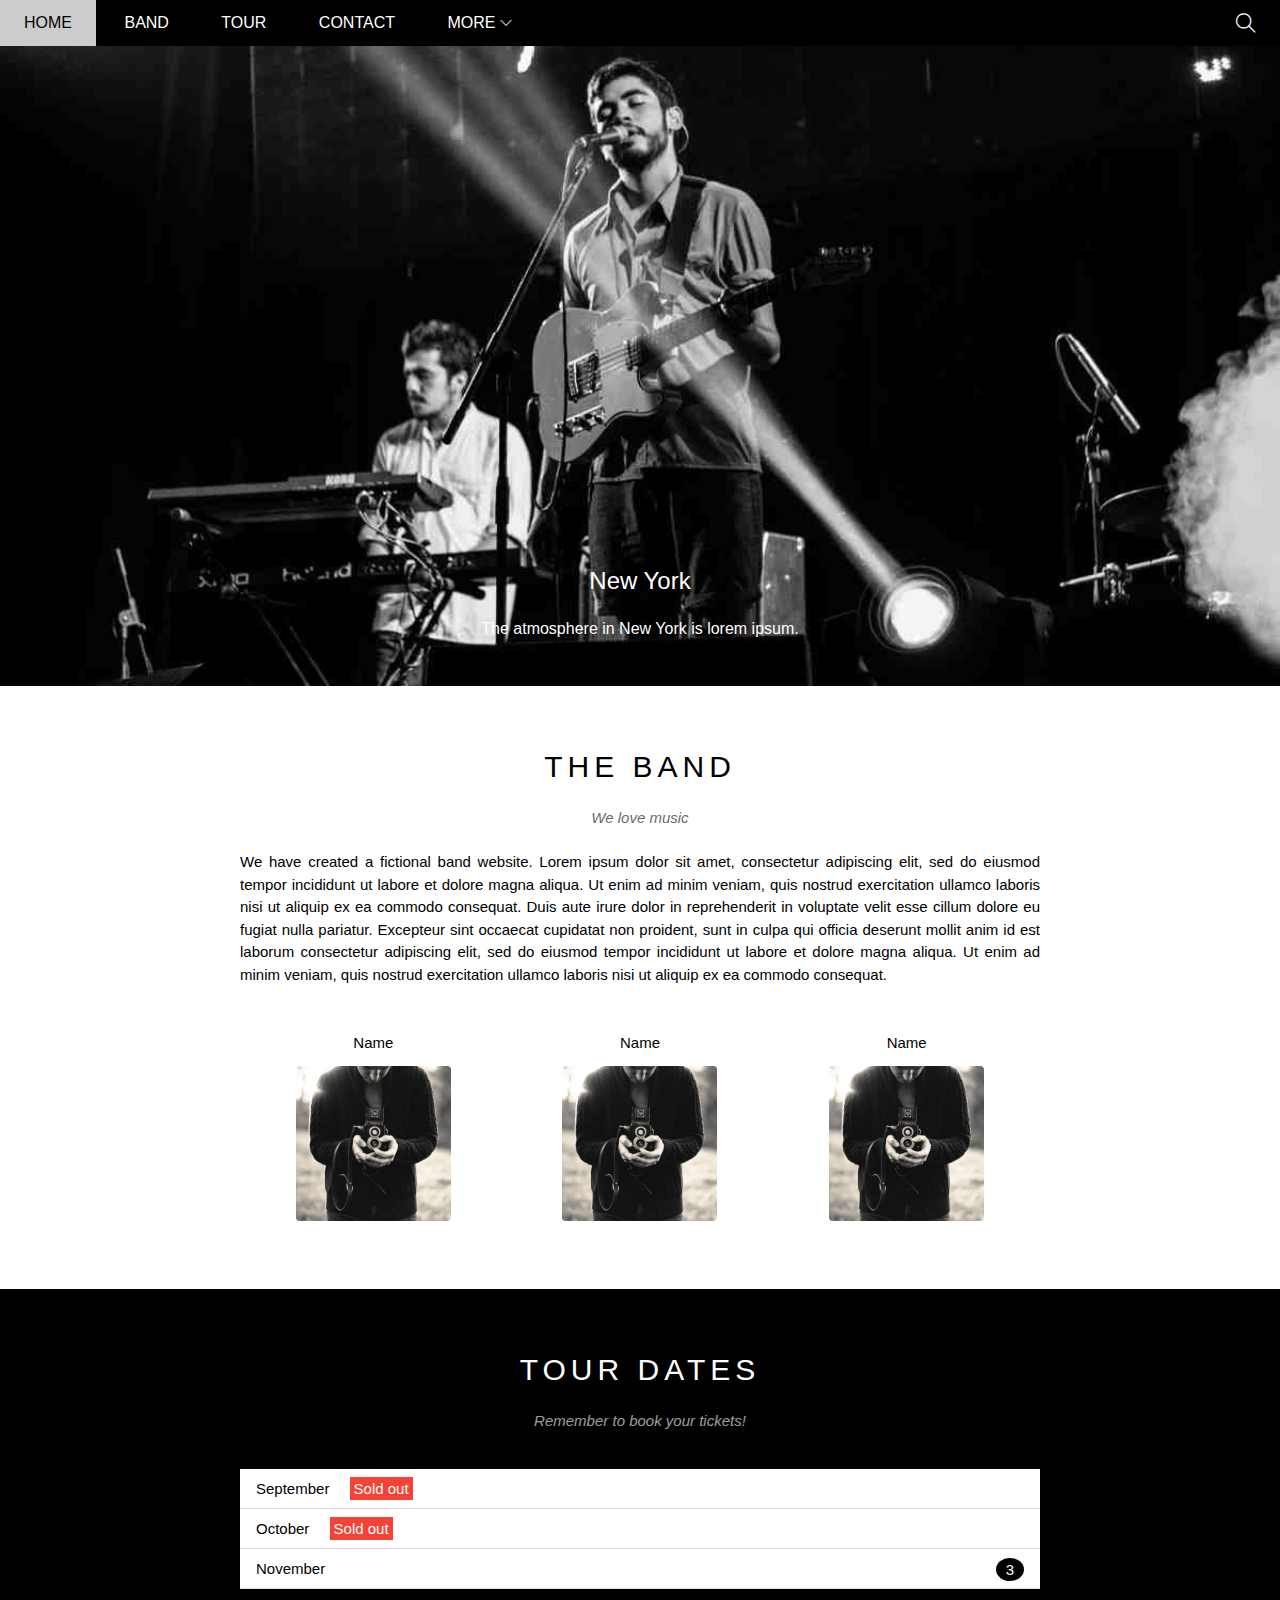
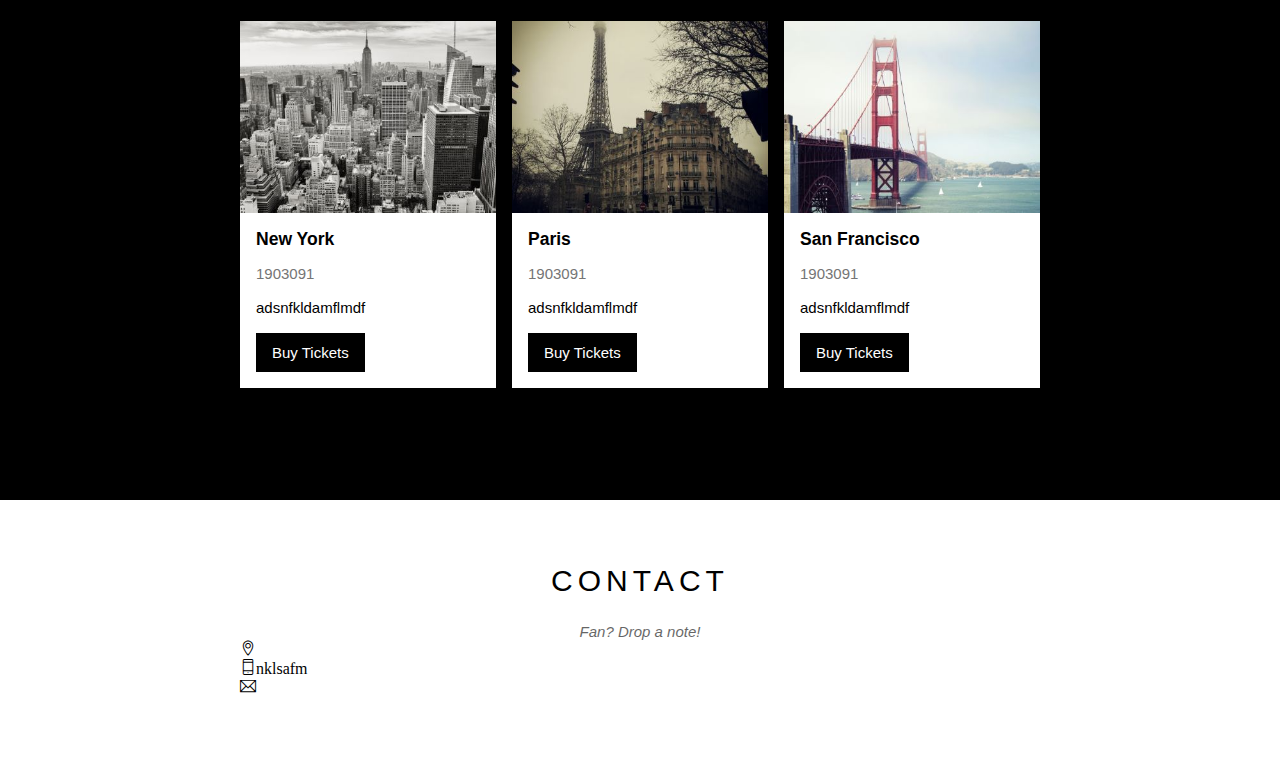
==== index.html @ 6d63976c "abc" ====
<!DOCTYPE html>
<html lang="en">
<head>
    <meta charset="UTF-8">
    <meta http-equiv="X-UA-Compatible" content="IE=edge">
    <meta name="viewport" content="width=device-width, initial-scale=1.0">
    <link rel="stylesheet" href="./assets/css/style.css">
    <link rel="stylesheet" href="./assets/fonts/themify-icons/themify-icons.css">
    <title>Đứa con</title>
</head>
<body>
    <div id="main">
        <div id="header">
            <ul id="nav">
                <li><a href="#">Home</a></li>
                <li><a href="#band">Band</a></li>
                <li><a href="#tour">Tour</a></li>
                <li><a href="#contact">Contact</a></li>
                <li>
                    <a href="#">
                        More 
                        <i class="ti-angle-down"></i>
                    </a>
                    <ul class="subnav">
                        <li><a href="./assets/css/style.css">Merchandise</a></li>
                        <li><a href="./assets/css/style.css">Extras</a></li>
                        <li><a href="./assets/css/style.css">Media</a></li>
                    </ul>
                </li>
            </ul>
            <div class=search1>
                <i class="search ti-search"></i>
            </div>
        </div>

        <div id="slider">
            <div class="text-content">
                <h2 class="text-heading">New York</h2>
                <div class="text-description">The atmosphere in New York is lorem ipsum.</div>
            </div>
        </div>
<!-- ban -->
        <div id="content">
            <div id=band class="content-section">
                <h2 class="section-heading">THE BAND</h2>
                <p class="section-sub-heading">We love music</p>
                <p class="about-text">We have created a fictional band website. Lorem ipsum dolor sit amet, consectetur adipiscing elit, sed do eiusmod tempor incididunt ut labore et dolore magna aliqua. Ut enim ad minim veniam, quis nostrud exercitation ullamco laboris nisi ut aliquip ex ea commodo consequat. Duis aute irure dolor in reprehenderit in voluptate velit esse cillum dolore eu fugiat nulla pariatur. Excepteur sint occaecat cupidatat non proident, sunt in culpa qui officia deserunt mollit anim id est laborum consectetur adipiscing elit, sed do eiusmod tempor incididunt ut labore et dolore magna aliqua. Ut enim ad minim veniam, quis nostrud exercitation ullamco laboris nisi ut aliquip ex ea commodo consequat.</p>
            <div class="members-list">
                <div class="member-item">
                    <p class="member-name">Name</p>
                    <img src="./assets/img/bannhac/bandmember.jpg" alt="Name" class="member-img">
                </div>
                <div class="member-item">
                    <p class="member-name">Name</p>
                    <img src="./assets/img/bannhac/bandmember.jpg" alt="Name" class="member-img">
                </div>
                <div class="member-item">
                    <p class="member-name">Name</p>
                    <img src="./assets/img/bannhac/bandmember.jpg" alt="Name" class="member-img">
                </div>
                <div class="clear"></div>
            </div>
        </div>
        
        <!-- tour -->
        <div id=tour class="tour-section">
            
            <div class="content-section">
                <h2 class="section-heading text-white">TOUR DATES</h2>
                <p class="section-sub-heading text-white">Remember to book your tickets!</p>
                <ul class="ticketslist">
                    <li>September <span class="sold-out">Sold out</span></li>
                    <li>October <span class="sold-out">Sold out</span></li>
                    <li>November<span class="quantity">3</span></li>
                </ul>
                <!--list tour  -->
                <div class="places-list">
                    <div class="places-item">
                        <img src="./assets/img/tour/newyork.jpg" alt="NEWYORK" class="place-img">
                        <div class="place-body">
                            <h3 class="place-heading">New York</h3>
                            <p class="place-time">1903091</p>
                            <p class="place-desc">adsnfkldamflmdf</p>
                            <a href="#" class="place-buy-btn">Buy Tickets</a>
                        </div>
                    </div>
                    <div class="places-item">
                        <img src="./assets/img/tour/paris.jpg" alt="PARIS" class="place-img">
                        <div class="place-body">
                            <h3 class="place-heading">Paris</h3>
                            <p class="place-time">1903091</p>
                            <p class="place-desc">adsnfkldamflmdf</p>
                            <a href="#" class="place-buy-btn">Buy Tickets</a>
                        </div>
                    </div>
                    <div class="places-item">
                        <img src="./assets/img/tour/sanfran.jpg" alt="SANFRAN" class="place-img">
                        <div class="place-body">
                            <h3 class="place-heading">San Francisco</h3>
                            <p class="place-time">1903091</p>
                            <p class="place-desc">adsnfkldamflmdf</p>
                            <a href="#" class="place-buy-btn">Buy Tickets</a>
                        </div>
                    </div>
                    <div class="clear"></div>
                </div>
                </div>
            </div>
            
            <!-- CONTACT -->
            <div id=contact class="content-section">
                 <h2 class="section-heading">CONTACT</h2>
                <p class="section-sub-heading">Fan? Drop a note!</p>
                <div class="row">
                    <div class="col col-half">
                        <p><i class="ti-location-pin"></i></p>
                        <p><i class="ti-mobile">nklsafm</i></p>
                        <p><i class="ti-email"></i></p>
                    </div>
                    <div class="col col-half"></div>
                </div>
            </div>
        </div>
        <div id="footer">
            
        </div>
    </div>
</body>
</html>
---- assets/css/style.css ----
*{
    padding: 0;
    margin: 0;
    box-sizing: border-box;
}
html{
    scroll-behavior: smooth;
    font-family: Arial, Helvetica, sans-serif;
}
.clear{
    clear: both;
}
.text-white{
    color:#fff !important;
}
/* 1.từ trên xún dưới
2.từ trái sang pải
3.tổng quan đến chi tiết
 */

/* 1.vị trí
2.kích thước
3.màu sắc
4.kiểu dáng
 */

#main{

}

#header{
    height: 46px;
    background: #000;
    position: fixed;
    top: 0;
    right: 0;
    left: 0;
    z-index:1;
}
#nav{
    display: inline-block;
}
#nav .subnav{
    list-style-type: none;
}
#nav >li{
    display: inline-block;
}
#nav li{
    position: relative;
}
#nav >li >a{
    color: #fff;
    text-transform: uppercase;
}

#nav li a{
    
    text-decoration: none;
    line-height:46px;
    padding: 0 24px;
    display: block;
}
#nav li:hover .subnav{
    display:block;
}
#nav > li:hover > a,
#nav .subnav li:hover{
    color: #000;
    background-color: #ccc;
    
}

#nav .subnav{
    display: none;
    min-width: 160px;
    position: absolute;
    background-color: #fff;
    box-shadow: 0 0 10px rgba(0, 0, 0,0.5);
}
#nav .subnav a{
    color: #000;
    padding:0 11px;
    line-height: 38px;
}
/* #nav .subnav li:hover{
    color: #000;
    background-color: #ccc;
    
} */
#nav .ti-angle-down{
    font-size: 12px;
}
#header .search1{
    float: right;
}
#header .search{
    font-size: 20px;
    color: #fff;
    line-height: 46px;
    padding:0 24px;
    
}
#header .search1:hover{
    background-color:red;
    cursor: pointer;
}

#slider{
   margin-top:46px;
   padding-top: 50%;
   background: url(/assets/img/slider/anhthutap.jpg) top center/cover no-repeat;
    position: relative;
}
#slider .text-content{
    position: absolute;
    bottom: 48px;
    color: #fff;
    text-align: center;
    width: 100%; 

    
}
#slider .text-heading {
    font-size: 24px;
    font-weight:500

}
#slider .text-description{
    padding-top: 25px;
}

#content{

}
#content .content-section{
    padding:64px 0;
    width:800px;
    margin-left: auto;
    margin-right: auto; 
}
#content .section-heading{
    text-align:center;
    font-weight: 500;
    font-size:30px;
    letter-spacing: 5px;
}
#content .section-sub-heading{
    text-align:center;
    opacity: 0.60;
    font-size: 15px;
    margin-top: 25px;
    font-style: italic;
}
#content .about-text{
    font-size: 15px;
    margin-top: 25px;
    text-align: justify;
    line-height: 1.5;
}
#content .members-list{
    margin-top:48px;
    
}
#content .member-item{
    float: left;
    width: 33.33333333%;
    text-align:center;
}
#content .member-name{
    font-size:15px;
    
}
#content .member-img{
    margin-top: 15px;
    width: 155px;
    border-radius: 4px;
}
/* Tour */
.tour-section{
    background-color: #000;
    
}
.ticketslist{
    background-color: #fff;
    margin-top: 40px;
}
.ticketslist li{
    font-size: 15px;
    padding: 11px 16px;
    border-bottom: 1px solid #ddd;
}
.ticketslist .sold-out{
    background: #f44336;
    color: #fff;
    padding: 3px 4px;
    margin-left: 16px;
}
.ticketslist .sold-out:hover {
    background-color: green;
    color: black;
}
.ticketslist .quantity{
    float: right;
    width: 28px;
    height: 23px;
    background-color: #000;
    color: #fff;
    border-radius: 55%;
    text-align: center;
    margin-top: -2px;
    line-height: 23px;
}
/* places */
.places-list{
    margin:32px -8px 0px;
    overflow: hidden;
    padding-bottom: 48px;
}
.places-item{
    float: left;
    width: 33.333333%;
    padding: 0 8px;
}
.place-img{
    width: 100%; 
    display:block;
    
}
.place-img:hover{
    opacity:  0.6 ;
    
}
.place-body{
    background: #fff;
    font-size: 15px;
    padding: 16px;
}
.place-heading{
    font-weight: 550;
}
.place-time{
    margin-top: 15px;
    color:#757575;
}
.place-desc{
   margin-top: 15px;
   line-height:1.4;

}
.place-buy-btn{
    padding:11px 16px;
    background-color: #000;
    color: #fff;
    text-decoration: none;
    display: inline-block;
    margin-top: 15px;

}
.place-buy-btn:hover{
    background-color:#ccc;
    color: #000;
}
#footer{

}
---- assets/fonts/themify-icons/themify-icons.css ----
@font-face {
	font-family: 'themify';
	src:url('fonts/themify.eot?-fvbane');
	src:url('fonts/themify.eot?#iefix-fvbane') format('embedded-opentype'),
		url('fonts/themify.woff?-fvbane') format('woff'),
		url('fonts/themify.ttf?-fvbane') format('truetype'),
		url('fonts/themify.svg?-fvbane#themify') format('svg');
	font-weight: normal;
	font-style: normal;
}

[class^="ti-"], [class*=" ti-"] {
	font-family: 'themify';
	speak: none;
	font-style: normal;
	font-weight: normal;
	font-variant: normal;
	text-transform: none;
	line-height: 1;

	/* Better Font Rendering =========== */
	-webkit-font-smoothing: antialiased;
	-moz-osx-font-smoothing: grayscale;
}

.ti-wand:before {
	content: "\e600";
}
.ti-volume:before {
	content: "\e601";
}
.ti-user:before {
	content: "\e602";
}
.ti-unlock:before {
	content: "\e603";
}
.ti-unlink:before {
	content: "\e604";
}
.ti-trash:before {
	content: "\e605";
}
.ti-thought:before {
	content: "\e606";
}
.ti-target:before {
	content: "\e607";
}
.ti-tag:before {
	content: "\e608";
}
.ti-tablet:before {
	content: "\e609";
}
.ti-star:before {
	content: "\e60a";
}
.ti-spray:before {
	content: "\e60b";
}
.ti-signal:before {
	content: "\e60c";
}
.ti-shopping-cart:before {
	content: "\e60d";
}
.ti-shopping-cart-full:before {
	content: "\e60e";
}
.ti-settings:before {
	content: "\e60f";
}
.ti-search:before {
	content: "\e610";
}
.ti-zoom-in:before {
	content: "\e611";
}
.ti-zoom-out:before {
	content: "\e612";
}
.ti-cut:before {
	content: "\e613";
}
.ti-ruler:before {
	content: "\e614";
}
.ti-ruler-pencil:before {
	content: "\e615";
}
.ti-ruler-alt:before {
	content: "\e616";
}
.ti-bookmark:before {
	content: "\e617";
}
.ti-bookmark-alt:before {
	content: "\e618";
}
.ti-reload:before {
	content: "\e619";
}
.ti-plus:before {
	content: "\e61a";
}
.ti-pin:before {
	content: "\e61b";
}
.ti-pencil:before {
	content: "\e61c";
}
.ti-pencil-alt:before {
	content: "\e61d";
}
.ti-paint-roller:before {
	content: "\e61e";
}
.ti-paint-bucket:before {
	content: "\e61f";
}
.ti-na:before {
	content: "\e620";
}
.ti-mobile:before {
	content: "\e621";
}
.ti-minus:before {
	content: "\e622";
}
.ti-medall:before {
	content: "\e623";
}
.ti-medall-alt:before {
	content: "\e624";
}
.ti-marker:before {
	content: "\e625";
}
.ti-marker-alt:before {
	content: "\e626";
}
.ti-arrow-up:before {
	content: "\e627";
}
.ti-arrow-right:before {
	content: "\e628";
}
.ti-arrow-left:before {
	content: "\e629";
}
.ti-arrow-down:before {
	content: "\e62a";
}
.ti-lock:before {
	content: "\e62b";
}
.ti-location-arrow:before {
	content: "\e62c";
}
.ti-link:before {
	content: "\e62d";
}
.ti-layout:before {
	content: "\e62e";
}
.ti-layers:before {
	content: "\e62f";
}
.ti-layers-alt:before {
	content: "\e630";
}
.ti-key:before {
	content: "\e631";
}
.ti-import:before {
	content: "\e632";
}
.ti-image:before {
	content: "\e633";
}
.ti-heart:before {
	content: "\e634";
}
.ti-heart-broken:before {
	content: "\e635";
}
.ti-hand-stop:before {
	content: "\e636";
}
.ti-hand-open:before {
	content: "\e637";
}
.ti-hand-drag:before {
	content: "\e638";
}
.ti-folder:before {
	content: "\e639";
}
.ti-flag:before {
	content: "\e63a";
}
.ti-flag-alt:before {
	content: "\e63b";
}
.ti-flag-alt-2:before {
	content: "\e63c";
}
.ti-eye:before {
	content: "\e63d";
}
.ti-export:before {
	content: "\e63e";
}
.ti-exchange-vertical:before {
	content: "\e63f";
}
.ti-desktop:before {
	content: "\e640";
}
.ti-cup:before {
	content: "\e641";
}
.ti-crown:before {
	content: "\e642";
}
.ti-comments:before {
	content: "\e643";
}
.ti-comment:before {
	content: "\e644";
}
.ti-comment-alt:before {
	content: "\e645";
}
.ti-close:before {
	content: "\e646";
}
.ti-clip:before {
	content: "\e647";
}
.ti-angle-up:before {
	content: "\e648";
}
.ti-angle-right:before {
	content: "\e649";
}
.ti-angle-left:before {
	content: "\e64a";
}
.ti-angle-down:before {
	content: "\e64b";
}
.ti-check:before {
	content: "\e64c";
}
.ti-check-box:before {
	content: "\e64d";
}
.ti-camera:before {
	content: "\e64e";
}
.ti-announcement:before {
	content: "\e64f";
}
.ti-brush:before {
	content: "\e650";
}
.ti-briefcase:before {
	content: "\e651";
}
.ti-bolt:before {
	content: "\e652";
}
.ti-bolt-alt:before {
	content: "\e653";
}
.ti-blackboard:before {
	content: "\e654";
}
.ti-bag:before {
	content: "\e655";
}
.ti-move:before {
	content: "\e656";
}
.ti-arrows-vertical:before {
	content: "\e657";
}
.ti-arrows-horizontal:before {
	content: "\e658";
}
.ti-fullscreen:before {
	content: "\e659";
}
.ti-arrow-top-right:before {
	content: "\e65a";
}
.ti-arrow-top-left:before {
	content: "\e65b";
}
.ti-arrow-circle-up:before {
	content: "\e65c";
}
.ti-arrow-circle-right:before {
	content: "\e65d";
}
.ti-arrow-circle-left:before {
	content: "\e65e";
}
.ti-arrow-circle-down:before {
	content: "\e65f";
}
.ti-angle-double-up:before {
	content: "\e660";
}
.ti-angle-double-right:before {
	content: "\e661";
}
.ti-angle-double-left:before {
	content: "\e662";
}
.ti-angle-double-down:before {
	content: "\e663";
}
.ti-zip:before {
	content: "\e664";
}
.ti-world:before {
	content: "\e665";
}
.ti-wheelchair:before {
	content: "\e666";
}
.ti-view-list:before {
	content: "\e667";
}
.ti-view-list-alt:before {
	content: "\e668";
}
.ti-view-grid:before {
	content: "\e669";
}
.ti-uppercase:before {
	content: "\e66a";
}
.ti-upload:before {
	content: "\e66b";
}
.ti-underline:before {
	content: "\e66c";
}
.ti-truck:before {
	content: "\e66d";
}
.ti-timer:before {
	content: "\e66e";
}
.ti-ticket:before {
	content: "\e66f";
}
.ti-thumb-up:before {
	content: "\e670";
}
.ti-thumb-down:before {
	content: "\e671";
}
.ti-text:before {
	content: "\e672";
}
.ti-stats-up:before {
	content: "\e673";
}
.ti-stats-down:before {
	content: "\e674";
}
.ti-split-v:before {
	content: "\e675";
}
.ti-split-h:before {
	content: "\e676";
}
.ti-smallcap:before {
	content: "\e677";
}
.ti-shine:before {
	content: "\e678";
}
.ti-shift-right:before {
	content: "\e679";
}
.ti-shift-left:before {
	content: "\e67a";
}
.ti-shield:before {
	content: "\e67b";
}
.ti-notepad:before {
	content: "\e67c";
}
.ti-server:before {
	content: "\e67d";
}
.ti-quote-right:before {
	content: "\e67e";
}
.ti-quote-left:before {
	content: "\e67f";
}
.ti-pulse:before {
	content: "\e680";
}
.ti-printer:before {
	content: "\e681";
}
.ti-power-off:before {
	content: "\e682";
}
.ti-plug:before {
	content: "\e683";
}
.ti-pie-chart:before {
	content: "\e684";
}
.ti-paragraph:before {
	content: "\e685";
}
.ti-panel:before {
	content: "\e686";
}
.ti-package:before {
	content: "\e687";
}
.ti-music:before {
	content: "\e688";
}
.ti-music-alt:before {
	content: "\e689";
}
.ti-mouse:before {
	content: "\e68a";
}
.ti-mouse-alt:before {
	content: "\e68b";
}
.ti-money:before {
	content: "\e68c";
}
.ti-microphone:before {
	content: "\e68d";
}
.ti-menu:before {
	content: "\e68e";
}
.ti-menu-alt:before {
	content: "\e68f";
}
.ti-map:before {
	content: "\e690";
}
.ti-map-alt:before {
	content: "\e691";
}
.ti-loop:before {
	content: "\e692";
}
.ti-location-pin:before {
	content: "\e693";
}
.ti-list:before {
	content: "\e694";
}
.ti-light-bulb:before {
	content: "\e695";
}
.ti-Italic:before {
	content: "\e696";
}
.ti-info:before {
	content: "\e697";
}
.ti-infinite:before {
	content: "\e698";
}
.ti-id-badge:before {
	content: "\e699";
}
.ti-hummer:before {
	content: "\e69a";
}
.ti-home:before {
	content: "\e69b";
}
.ti-help:before {
	content: "\e69c";
}
.ti-headphone:before {
	content: "\e69d";
}
.ti-harddrives:before {
	content: "\e69e";
}
.ti-harddrive:before {
	content: "\e69f";
}
.ti-gift:before {
	content: "\e6a0";
}
.ti-game:before {
	content: "\e6a1";
}
.ti-filter:before {
	content: "\e6a2";
}
.ti-files:before {
	content: "\e6a3";
}
.ti-file:before {
	content: "\e6a4";
}
.ti-eraser:before {
	content: "\e6a5";
}
.ti-envelope:before {
	content: "\e6a6";
}
.ti-download:before {
	content: "\e6a7";
}
.ti-direction:before {
	content: "\e6a8";
}
.ti-direction-alt:before {
	content: "\e6a9";
}
.ti-dashboard:before {
	content: "\e6aa";
}
.ti-control-stop:before {
	content: "\e6ab";
}
.ti-control-shuffle:before {
	content: "\e6ac";
}
.ti-control-play:before {
	content: "\e6ad";
}
.ti-control-pause:before {
	content: "\e6ae";
}
.ti-control-forward:before {
	content: "\e6af";
}
.ti-control-backward:before {
	content: "\e6b0";
}
.ti-cloud:before {
	content: "\e6b1";
}
.ti-cloud-up:before {
	content: "\e6b2";
}
.ti-cloud-down:before {
	content: "\e6b3";
}
.ti-clipboard:before {
	content: "\e6b4";
}
.ti-car:before {
	content: "\e6b5";
}
.ti-calendar:before {
	content: "\e6b6";
}
.ti-book:before {
	content: "\e6b7";
}
.ti-bell:before {
	content: "\e6b8";
}
.ti-basketball:before {
	content: "\e6b9";
}
.ti-bar-chart:before {
	content: "\e6ba";
}
.ti-bar-chart-alt:before {
	content: "\e6bb";
}
.ti-back-right:before {
	content: "\e6bc";
}
.ti-back-left:before {
	content: "\e6bd";
}
.ti-arrows-corner:before {
	content: "\e6be";
}
.ti-archive:before {
	content: "\e6bf";
}
.ti-anchor:before {
	content: "\e6c0";
}
.ti-align-right:before {
	content: "\e6c1";
}
.ti-align-left:before {
	content: "\e6c2";
}
.ti-align-justify:before {
	content: "\e6c3";
}
.ti-align-center:before {
	content: "\e6c4";
}
.ti-alert:before {
	content: "\e6c5";
}
.ti-alarm-clock:before {
	content: "\e6c6";
}
.ti-agenda:before {
	content: "\e6c7";
}
.ti-write:before {
	content: "\e6c8";
}
.ti-window:before {
	content: "\e6c9";
}
.ti-widgetized:before {
	content: "\e6ca";
}
.ti-widget:before {
	content: "\e6cb";
}
.ti-widget-alt:before {
	content: "\e6cc";
}
.ti-wallet:before {
	content: "\e6cd";
}
.ti-video-clapper:before {
	content: "\e6ce";
}
.ti-video-camera:before {
	content: "\e6cf";
}
.ti-vector:before {
	content: "\e6d0";
}
.ti-themify-logo:before {
	content: "\e6d1";
}
.ti-themify-favicon:before {
	content: "\e6d2";
}
.ti-themify-favicon-alt:before {
	content: "\e6d3";
}
.ti-support:before {
	content: "\e6d4";
}
.ti-stamp:before {
	content: "\e6d5";
}
.ti-split-v-alt:before {
	content: "\e6d6";
}
.ti-slice:before {
	content: "\e6d7";
}
.ti-shortcode:before {
	content: "\e6d8";
}
.ti-shift-right-alt:before {
	content: "\e6d9";
}
.ti-shift-left-alt:before {
	content: "\e6da";
}
.ti-ruler-alt-2:before {
	content: "\e6db";
}
.ti-receipt:before {
	content: "\e6dc";
}
.ti-pin2:before {
	content: "\e6dd";
}
.ti-pin-alt:before {
	content: "\e6de";
}
.ti-pencil-alt2:before {
	content: "\e6df";
}
.ti-palette:before {
	content: "\e6e0";
}
.ti-more:before {
	content: "\e6e1";
}
.ti-more-alt:before {
	content: "\e6e2";
}
.ti-microphone-alt:before {
	content: "\e6e3";
}
.ti-magnet:before {
	content: "\e6e4";
}
.ti-line-double:before {
	content: "\e6e5";
}
.ti-line-dotted:before {
	content: "\e6e6";
}
.ti-line-dashed:before {
	content: "\e6e7";
}
.ti-layout-width-full:before {
	content: "\e6e8";
}
.ti-layout-width-default:before {
	content: "\e6e9";
}
.ti-layout-width-default-alt:before {
	content: "\e6ea";
}
.ti-layout-tab:before {
	content: "\e6eb";
}
.ti-layout-tab-window:before {
	content: "\e6ec";
}
.ti-layout-tab-v:before {
	content: "\e6ed";
}
.ti-layout-tab-min:before {
	content: "\e6ee";
}
.ti-layout-slider:before {
	content: "\e6ef";
}
.ti-layout-slider-alt:before {
	content: "\e6f0";
}
.ti-layout-sidebar-right:before {
	content: "\e6f1";
}
.ti-layout-sidebar-none:before {
	content: "\e6f2";
}
.ti-layout-sidebar-left:before {
	content: "\e6f3";
}
.ti-layout-placeholder:before {
	content: "\e6f4";
}
.ti-layout-menu:before {
	content: "\e6f5";
}
.ti-layout-menu-v:before {
	content: "\e6f6";
}
.ti-layout-menu-separated:before {
	content: "\e6f7";
}
.ti-layout-menu-full:before {
	content: "\e6f8";
}
.ti-layout-media-right-alt:before {
	content: "\e6f9";
}
.ti-layout-media-right:before {
	content: "\e6fa";
}
.ti-layout-media-overlay:before {
	content: "\e6fb";
}
.ti-layout-media-overlay-alt:before {
	content: "\e6fc";
}
.ti-layout-media-overlay-alt-2:before {
	content: "\e6fd";
}
.ti-layout-media-left-alt:before {
	content: "\e6fe";
}
.ti-layout-media-left:before {
	content: "\e6ff";
}
.ti-layout-media-center-alt:before {
	content: "\e700";
}
.ti-layout-media-center:before {
	content: "\e701";
}
.ti-layout-list-thumb:before {
	content: "\e702";
}
.ti-layout-list-thumb-alt:before {
	content: "\e703";
}
.ti-layout-list-post:before {
	content: "\e704";
}
.ti-layout-list-large-image:before {
	content: "\e705";
}
.ti-layout-line-solid:before {
	content: "\e706";
}
.ti-layout-grid4:before {
	content: "\e707";
}
.ti-layout-grid3:before {
	content: "\e708";
}
.ti-layout-grid2:before {
	content: "\e709";
}
.ti-layout-grid2-thumb:before {
	content: "\e70a";
}
.ti-layout-cta-right:before {
	content: "\e70b";
}
.ti-layout-cta-left:before {
	content: "\e70c";
}
.ti-layout-cta-center:before {
	content: "\e70d";
}
.ti-layout-cta-btn-right:before {
	content: "\e70e";
}
.ti-layout-cta-btn-left:before {
	content: "\e70f";
}
.ti-layout-column4:before {
	content: "\e710";
}
.ti-layout-column3:before {
	content: "\e711";
}
.ti-layout-column2:before {
	content: "\e712";
}
.ti-layout-accordion-separated:before {
	content: "\e713";
}
.ti-layout-accordion-merged:before {
	content: "\e714";
}
.ti-layout-accordion-list:before {
	content: "\e715";
}
.ti-ink-pen:before {
	content: "\e716";
}
.ti-info-alt:before {
	content: "\e717";
}
.ti-help-alt:before {
	content: "\e718";
}
.ti-headphone-alt:before {
	content: "\e719";
}
.ti-hand-point-up:before {
	content: "\e71a";
}
.ti-hand-point-right:before {
	content: "\e71b";
}
.ti-hand-point-left:before {
	content: "\e71c";
}
.ti-hand-point-down:before {
	content: "\e71d";
}
.ti-gallery:before {
	content: "\e71e";
}
.ti-face-smile:before {
	content: "\e71f";
}
.ti-face-sad:before {
	content: "\e720";
}
.ti-credit-card:before {
	content: "\e721";
}
.ti-control-skip-forward:before {
	content: "\e722";
}
.ti-control-skip-backward:before {
	content: "\e723";
}
.ti-control-record:before {
	content: "\e724";
}
.ti-control-eject:before {
	content: "\e725";
}
.ti-comments-smiley:before {
	content: "\e726";
}
.ti-brush-alt:before {
	content: "\e727";
}
.ti-youtube:before {
	content: "\e728";
}
.ti-vimeo:before {
	content: "\e729";
}
.ti-twitter:before {
	content: "\e72a";
}
.ti-time:before {
	content: "\e72b";
}
.ti-tumblr:before {
	content: "\e72c";
}
.ti-skype:before {
	content: "\e72d";
}
.ti-share:before {
	content: "\e72e";
}
.ti-share-alt:before {
	content: "\e72f";
}
.ti-rocket:before {
	content: "\e730";
}
.ti-pinterest:before {
	content: "\e731";
}
.ti-new-window:before {
	content: "\e732";
}
.ti-microsoft:before {
	content: "\e733";
}
.ti-list-ol:before {
	content: "\e734";
}
.ti-linkedin:before {
	content: "\e735";
}
.ti-layout-sidebar-2:before {
	content: "\e736";
}
.ti-layout-grid4-alt:before {
	content: "\e737";
}
.ti-layout-grid3-alt:before {
	content: "\e738";
}
.ti-layout-grid2-alt:before {
	content: "\e739";
}
.ti-layout-column4-alt:before {
	content: "\e73a";
}
.ti-layout-column3-alt:before {
	content: "\e73b";
}
.ti-layout-column2-alt:before {
	content: "\e73c";
}
.ti-instagram:before {
	content: "\e73d";
}
.ti-google:before {
	content: "\e73e";
}
.ti-github:before {
	content: "\e73f";
}
.ti-flickr:before {
	content: "\e740";
}
.ti-facebook:before {
	content: "\e741";
}
.ti-dropbox:before {
	content: "\e742";
}
.ti-dribbble:before {
	content: "\e743";
}
.ti-apple:before {
	content: "\e744";
}
.ti-android:before {
	content: "\e745";
}
.ti-save:before {
	content: "\e746";
}
.ti-save-alt:before {
	content: "\e747";
}
.ti-yahoo:before {
	content: "\e748";
}
.ti-wordpress:before {
	content: "\e749";
}
.ti-vimeo-alt:before {
	content: "\e74a";
}
.ti-twitter-alt:before {
	content: "\e74b";
}
.ti-tumblr-alt:before {
	content: "\e74c";
}
.ti-trello:before {
	content: "\e74d";
}
.ti-stack-overflow:before {
	content: "\e74e";
}
.ti-soundcloud:before {
	content: "\e74f";
}
.ti-sharethis:before {
	content: "\e750";
}
.ti-sharethis-alt:before {
	content: "\e751";
}
.ti-reddit:before {
	content: "\e752";
}
.ti-pinterest-alt:before {
	content: "\e753";
}
.ti-microsoft-alt:before {
	content: "\e754";
}
.ti-linux:before {
	content: "\e755";
}
.ti-jsfiddle:before {
	content: "\e756";
}
.ti-joomla:before {
	content: "\e757";
}
.ti-html5:before {
	content: "\e758";
}
.ti-flickr-alt:before {
	content: "\e759";
}
.ti-email:before {
	content: "\e75a";
}
.ti-drupal:before {
	content: "\e75b";
}
.ti-dropbox-alt:before {
	content: "\e75c";
}
.ti-css3:before {
	content: "\e75d";
}
.ti-rss:before {
	content: "\e75e";
}
.ti-rss-alt:before {
	content: "\e75f";
}
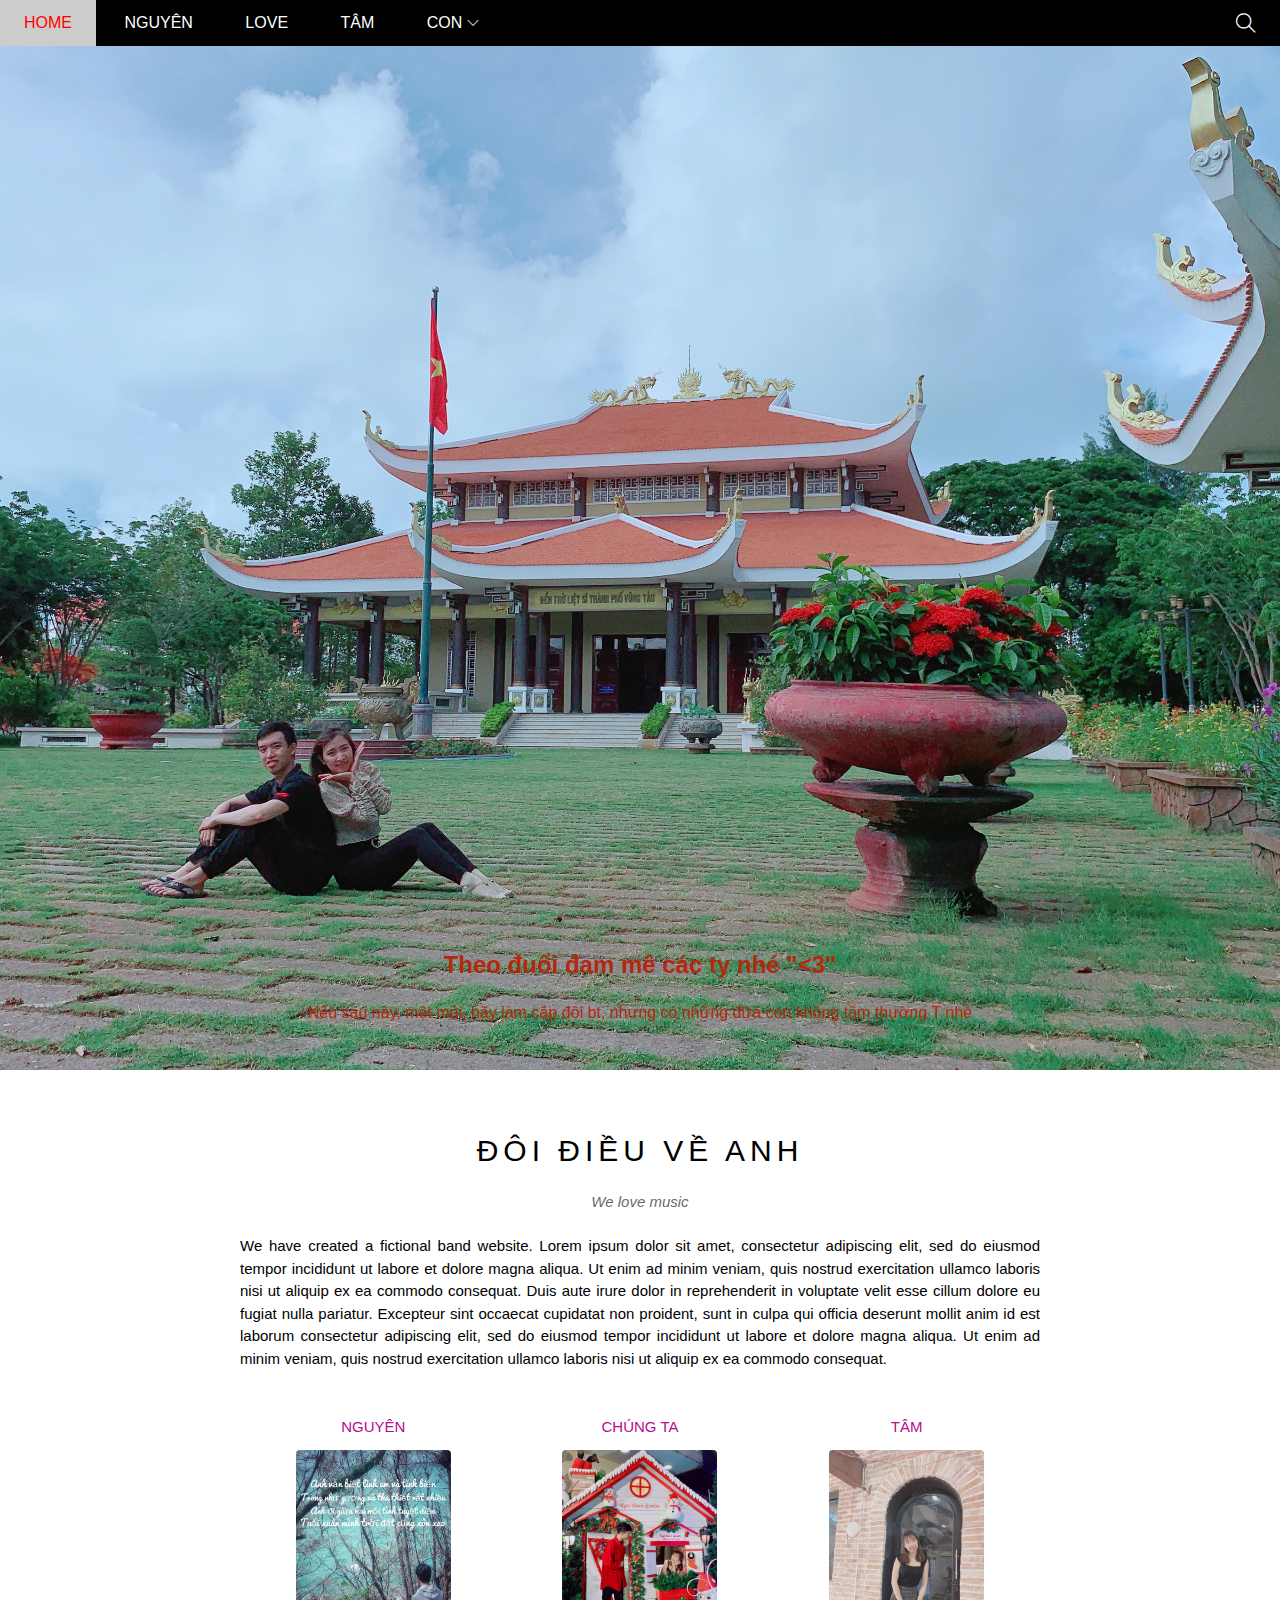
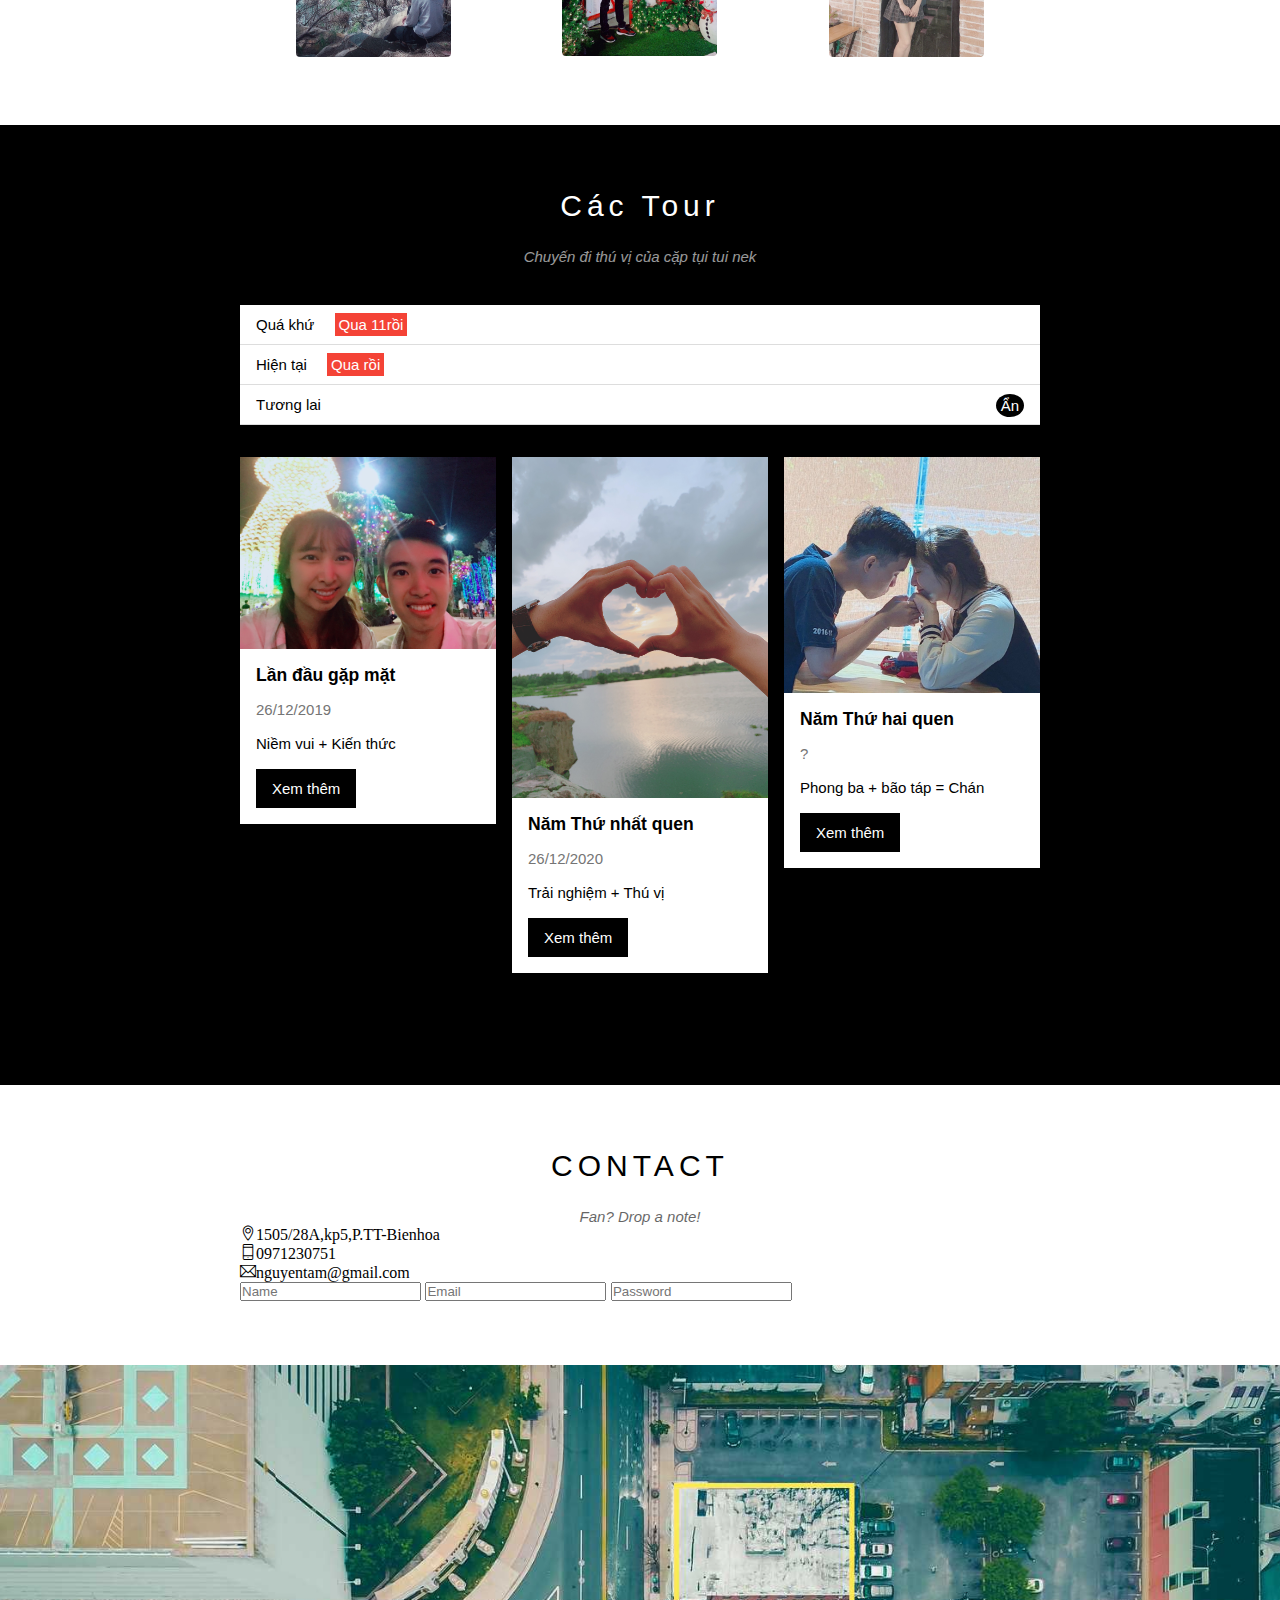
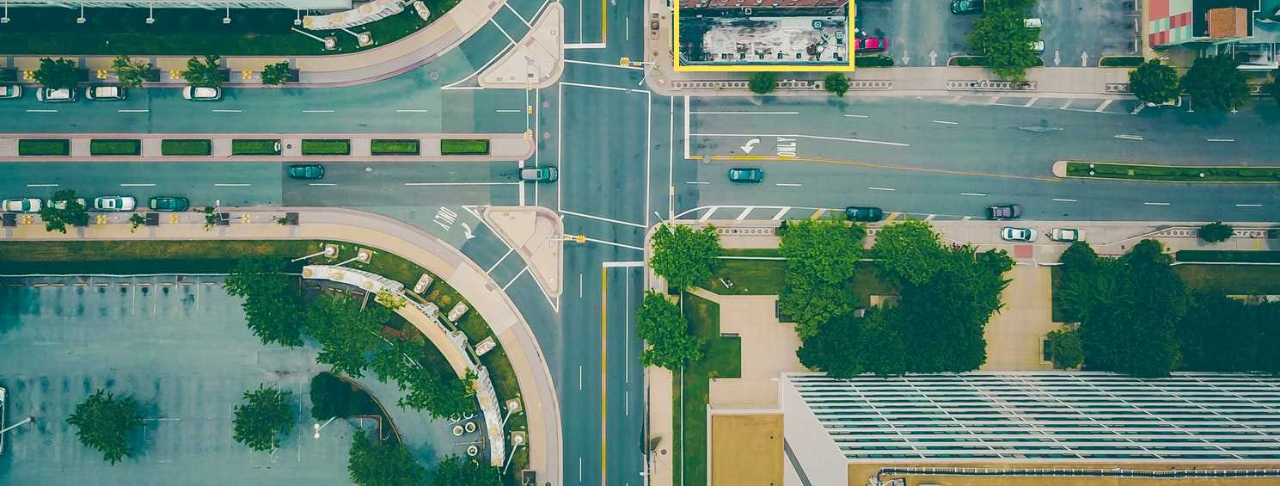
==== commit ca1ef7ec: "hh" ====
--- a/index.html
+++ b/index.html
@@ -4,7 +4,7 @@
     <meta charset="UTF-8">
     <meta http-equiv="X-UA-Compatible" content="IE=edge">
     <meta name="viewport" content="width=device-width, initial-scale=1.0">
-    <link rel="stylesheet" href="./assets/css/style.css">
+    <link rel="stylesheet" href="./assets/css/2.css">
     <link rel="stylesheet" href="./assets/fonts/themify-icons/themify-icons.css">
     <title>Đứa con</title>
 </head>
@@ -13,18 +13,18 @@
         <div id="header">
             <ul id="nav">
                 <li><a href="#">Home</a></li>
-                <li><a href="#band">Band</a></li>
-                <li><a href="#tour">Tour</a></li>
-                <li><a href="#contact">Contact</a></li>
+                <li><a href="#band">Nguyên</a></li>
+                <li><a href="#tour">LOVE</3></a></li>
+                <li><a href="#contact">Tâm</a></li>
                 <li>
                     <a href="#">
-                        More 
+                        Con
                         <i class="ti-angle-down"></i>
                     </a>
                     <ul class="subnav">
-                        <li><a href="./assets/css/style.css">Merchandise</a></li>
-                        <li><a href="./assets/css/style.css">Extras</a></li>
-                        <li><a href="./assets/css/style.css">Media</a></li>
+                        <li><a href="./assets/css/style.css">Hương</a></li>
+                        <li><a href="./assets/css/style.css">Khang</a></li>
+                        <li><a href="./assets/css/style.css">T3</a></li>
                     </ul>
                 </li>
             </ul>
@@ -35,28 +35,28 @@
 
         <div id="slider">
             <div class="text-content">
-                <h2 class="text-heading">New York</h2>
-                <div class="text-description">The atmosphere in New York is lorem ipsum.</div>
+                <h2 class="text-heading">Theo đuổi đam mê các ty nhé "<3"</h2>
+                <div class="text-description">Nếu sau này, mệt mỏi, hãy làm cặp đôi bt, nhưng có những đứa con không tầm thường T nhé</div>
             </div>
         </div>
 <!-- ban -->
         <div id="content">
             <div id=band class="content-section">
-                <h2 class="section-heading">THE BAND</h2>
+                <h2 class="section-heading">ĐÔI ĐIỀU VỀ ANH</h2>
                 <p class="section-sub-heading">We love music</p>
                 <p class="about-text">We have created a fictional band website. Lorem ipsum dolor sit amet, consectetur adipiscing elit, sed do eiusmod tempor incididunt ut labore et dolore magna aliqua. Ut enim ad minim veniam, quis nostrud exercitation ullamco laboris nisi ut aliquip ex ea commodo consequat. Duis aute irure dolor in reprehenderit in voluptate velit esse cillum dolore eu fugiat nulla pariatur. Excepteur sint occaecat cupidatat non proident, sunt in culpa qui officia deserunt mollit anim id est laborum consectetur adipiscing elit, sed do eiusmod tempor incididunt ut labore et dolore magna aliqua. Ut enim ad minim veniam, quis nostrud exercitation ullamco laboris nisi ut aliquip ex ea commodo consequat.</p>
             <div class="members-list">
                 <div class="member-item">
-                    <p class="member-name">Name</p>
-                    <img src="./assets/img/bannhac/bandmember.jpg" alt="Name" class="member-img">
+                    <p class="member-name">NGUYÊN</p>
+                    <img src="./assets/img/hinhcap/nam2/hinh4.jpg" alt="Name" class="member-img">
                 </div>
                 <div class="member-item">
-                    <p class="member-name">Name</p>
-                    <img src="./assets/img/bannhac/bandmember.jpg" alt="Name" class="member-img">
+                    <p class="member-name">CHÚNG TA</p>
+                    <img src="./assets/img/hinhcap/nam2/hinh3.jpg" alt="Name" class="member-img">
                 </div>
                 <div class="member-item">
-                    <p class="member-name">Name</p>
-                    <img src="./assets/img/bannhac/bandmember.jpg" alt="Name" class="member-img">
+                    <p class="member-name">TÂM</p>
+                    <img src="./assets/img/hinhcap/nam2/hinh2.jpg" alt="Name" class="member-img">
                 </div>
                 <div class="clear"></div>
             </div>
@@ -66,40 +66,40 @@
         <div id=tour class="tour-section">
             
             <div class="content-section">
-                <h2 class="section-heading text-white">TOUR DATES</h2>
-                <p class="section-sub-heading text-white">Remember to book your tickets!</p>
+                <h2 class="section-heading text-white">Các Tour</h2>
+                <p class="section-sub-heading text-white">Chuyến đi thú vị của cặp tụi tui nek</p>
                 <ul class="ticketslist">
-                    <li>September <span class="sold-out">Sold out</span></li>
-                    <li>October <span class="sold-out">Sold out</span></li>
-                    <li>November<span class="quantity">3</span></li>
+                    <li>Quá khứ <span class="sold-out">Qua 11rồi</span></li>
+                    <li>Hiện tại <span class="sold-out">Qua rồi</span></li>
+                    <li>Tương lai<span class="quantity">Ẩn </span></li>
                 </ul>
                 <!--list tour  -->
                 <div class="places-list">
                     <div class="places-item">
-                        <img src="./assets/img/tour/newyork.jpg" alt="NEWYORK" class="place-img">
+                        <img src="./assets/img/hinhcap/nam2/hinh5.jpg" alt="NEWYORK" class="place-img">
                         <div class="place-body">
-                            <h3 class="place-heading">New York</h3>
-                            <p class="place-time">1903091</p>
-                            <p class="place-desc">adsnfkldamflmdf</p>
-                            <a href="#" class="place-buy-btn">Buy Tickets</a>
+                            <h3 class="place-heading">Lần đầu gặp mặt</h3>
+                            <p class="place-time">26/12/2019</p>
+                            <p class="place-desc">Niềm vui + Kiến thức</p>
+                            <a href="./assets/img/hinhcap/nam2" class="place-buy-btn">Xem thêm</a>
                         </div>
                     </div>
                     <div class="places-item">
-                        <img src="./assets/img/tour/paris.jpg" alt="PARIS" class="place-img">
+                        <img src="./assets/img/hinhcap/nam2/hinh6.jpg" alt="PARIS" class="place-img">
                         <div class="place-body">
-                            <h3 class="place-heading">Paris</h3>
-                            <p class="place-time">1903091</p>
-                            <p class="place-desc">adsnfkldamflmdf</p>
-                            <a href="#" class="place-buy-btn">Buy Tickets</a>
+                            <h3 class="place-heading">Năm Thứ nhất quen</h3>
+                            <p class="place-time">26/12/2020</p>
+                            <p class="place-desc">Trải nghiệm + Thú vị</p>
+                            <a href="./assets/img/hinhcap/nam2" class="place-buy-btn">Xem thêm</a>
                         </div>
                     </div>
                     <div class="places-item">
-                        <img src="./assets/img/tour/sanfran.jpg" alt="SANFRAN" class="place-img">
+                        <img src="./assets/img/hinhcap/nam2/hinh7.jpg" alt="SANFRAN" class="place-img">
                         <div class="place-body">
-                            <h3 class="place-heading">San Francisco</h3>
-                            <p class="place-time">1903091</p>
-                            <p class="place-desc">adsnfkldamflmdf</p>
-                            <a href="#" class="place-buy-btn">Buy Tickets</a>
+                            <h3 class="place-heading">Năm Thứ hai quen</h3>
+                            <p class="place-time">?</p>
+                            <p class="place-desc">Phong ba + bão táp = Chán</p>
+                            <a href="./assets/img/hinhcap/nam2" class="place-buy-btn">Xem thêm</a>
                         </div>
                     </div>
                     <div class="clear"></div>
@@ -113,12 +113,19 @@
                 <p class="section-sub-heading">Fan? Drop a note!</p>
                 <div class="row">
                     <div class="col col-half">
-                        <p><i class="ti-location-pin"></i></p>
-                        <p><i class="ti-mobile">nklsafm</i></p>
-                        <p><i class="ti-email"></i></p>
+                        <p><i class="ti-location-pin">1505/28A,kp5,P.TT-Bienhoa</i></p>
+                        <p><i class="ti-mobile">0971230751</i></p>
+                        <p><i class="ti-email">nguyentam@gmail.com</i></p>
                     </div>
-                    <div class="col col-half"></div>
+                    <div class="col col-half">
+                        <input type="text" placeholder="Name" class="col-half-half">
+                        <input type="email" placeholder="Email" class="col-half-half">
+                        <input type="password" placeholder="Password" class="col-half-half">
+                    </div>
                 </div>
+            </div>
+            <div class="map-footer">
+                <img src="./assets/img/tour/map.jpg" alt="Ok" class="map">
             </div>
         </div>
         <div id="footer">
--- a/assets/css/2.css
+++ b/assets/css/2.css
@@ -0,0 +1,269 @@
+*{
+    padding: 0;
+    margin: 0;
+    box-sizing: border-box;
+}
+html{
+    scroll-behavior: smooth;
+    font-family: Arial, Helvetica, sans-serif;
+}
+.clear{
+    clear: both;
+}
+.text-white{
+    color:#fff !important;
+}
+/* 1.từ trên xún dưới
+2.từ trái sang pải
+3.tổng quan đến chi tiết
+ */
+
+/* 1.vị trí
+2.kích thước
+3.màu sắc
+4.kiểu dáng
+ */
+
+#main{
+
+}
+
+#header{
+    height: 46px;
+    background: #000;
+    position: fixed;
+    top: 0;
+    right: 0;
+    left: 0;
+    z-index:1;
+}
+#nav{
+    display: inline-block;
+}
+#nav .subnav{
+    list-style-type: none;
+}
+#nav >li{
+    display: inline-block;
+}
+#nav li{
+    position: relative;
+}
+#nav >li >a{
+    color: #fff;
+    text-transform: uppercase;
+}
+
+#nav li a{
+    
+    text-decoration: none;
+    line-height:46px;
+    padding: 0 24px;
+    display: block;
+}
+#nav li:hover .subnav{
+    display:block;
+}
+#nav > li:hover > a,
+#nav .subnav li:hover{
+    color: red;
+    background-color: #ccc;
+    
+}
+
+#nav .subnav{
+    display: none;
+    min-width: 160px;
+    position: absolute;
+    background-color: #fff;
+    box-shadow: 0 0 10px rgba(0, 0, 0,0.5);
+}
+#nav .subnav a{
+    color: #000;
+    padding:0 11px;
+    line-height: 38px;
+}
+/* #nav .subnav li:hover{
+    color: #000;
+    background-color: #ccc;
+    
+} */
+#nav .ti-angle-down{
+    font-size: 12px;
+}
+#header .search1{
+    float: right;
+}
+#header .search{
+    font-size: 20px;
+    color: #fff;
+    line-height: 46px;
+    padding:0 24px;
+    
+}
+#header .search1:hover{
+    background-color:red;
+    cursor: pointer;
+}
+
+#slider{
+   margin-top:46px;
+   padding-top: 80%;
+   background: url(/assets/img/hinhcap/nam2/hinh1.jpg) top center/cover no-repeat;
+    position: relative;
+}
+#slider .text-content{
+    position: absolute;
+    bottom: 48px;
+    color: rgb(180, 40, 15);
+    text-align: center;
+    width: 100%; 
+
+    
+}
+#slider .text-heading {
+    font-size: 24px;
+    
+
+}
+#slider .text-description{
+    padding-top: 25px;
+}
+
+#content{
+
+}
+#content .content-section{
+    padding:64px 0;
+    width:800px;
+    margin-left: auto;
+    margin-right: auto; 
+}
+#content .section-heading{
+    text-align:center;
+    font-weight: 500;
+    font-size:30px;
+    letter-spacing: 5px;
+}
+#content .section-sub-heading{
+    text-align:center;
+    opacity: 0.60;
+    font-size: 15px;
+    margin-top: 25px;
+    font-style: italic;
+}
+#content .about-text{
+    font-size: 15px;
+    margin-top: 25px;
+    text-align: justify;
+    line-height: 1.5;
+}
+#content .members-list{
+    margin-top:48px;
+    
+}
+#content .member-item{
+    float: left;
+    width: 33.33333333%;
+    text-align:center;
+}
+#content .member-name{
+    font-size:15px;
+    color:rgb(184, 11, 141);
+}
+#content .member-img{
+    margin-top: 15px;
+    width: 155px;
+    border-radius: 4px;
+}
+/* Tour */
+.tour-section{
+    background-color: #000;
+    
+}
+.ticketslist{
+    background-color: #fff;
+    margin-top: 40px;
+}
+.ticketslist li{
+    font-size: 15px;
+    padding: 11px 16px;
+    border-bottom: 1px solid #ddd;
+}
+.ticketslist .sold-out{
+    background: #f44336;
+    color: #fff;
+    padding: 3px 4px;
+    margin-left: 16px;
+}
+.ticketslist .sold-out:hover {
+    background-color: green;
+    color: black;
+}
+.ticketslist .quantity{
+    float: right;
+    width: 28px;
+    height: 23px;
+    background-color: #000;
+    color: #fff;
+    border-radius: 55%;
+    text-align: center;
+    margin-top: -2px;
+    line-height: 23px;
+}
+/* places */
+.places-list{
+    margin:32px -8px 0px;
+    overflow: hidden;
+    padding-bottom: 48px;
+}
+.places-item{
+    float: left;
+    width: 33.333333%;
+    padding: 0 8px;
+}
+.place-img{
+    width: 100%; 
+    display:block;
+    
+}
+.place-img:hover{
+    opacity:  0.6 ;
+    
+}
+.place-body{
+    background: #fff;
+    font-size: 15px;
+    padding: 16px;
+}
+.place-heading{
+    font-weight: 550;
+}
+.place-time{
+    margin-top: 15px;
+    color:#757575;
+}
+.place-desc{
+   margin-top: 15px;
+   line-height:1.4;
+
+}
+.place-buy-btn{
+    padding:11px 16px;
+    background-color: #000;
+    color: #fff;
+    text-decoration: none;
+    display: inline-block;
+    margin-top: 15px;
+
+}
+.place-buy-btn:hover{
+    background-color:#ccc;
+    color: #000;
+}
+.map-footer .map{
+    width: 100%;
+}
+#footer{
+
+}
